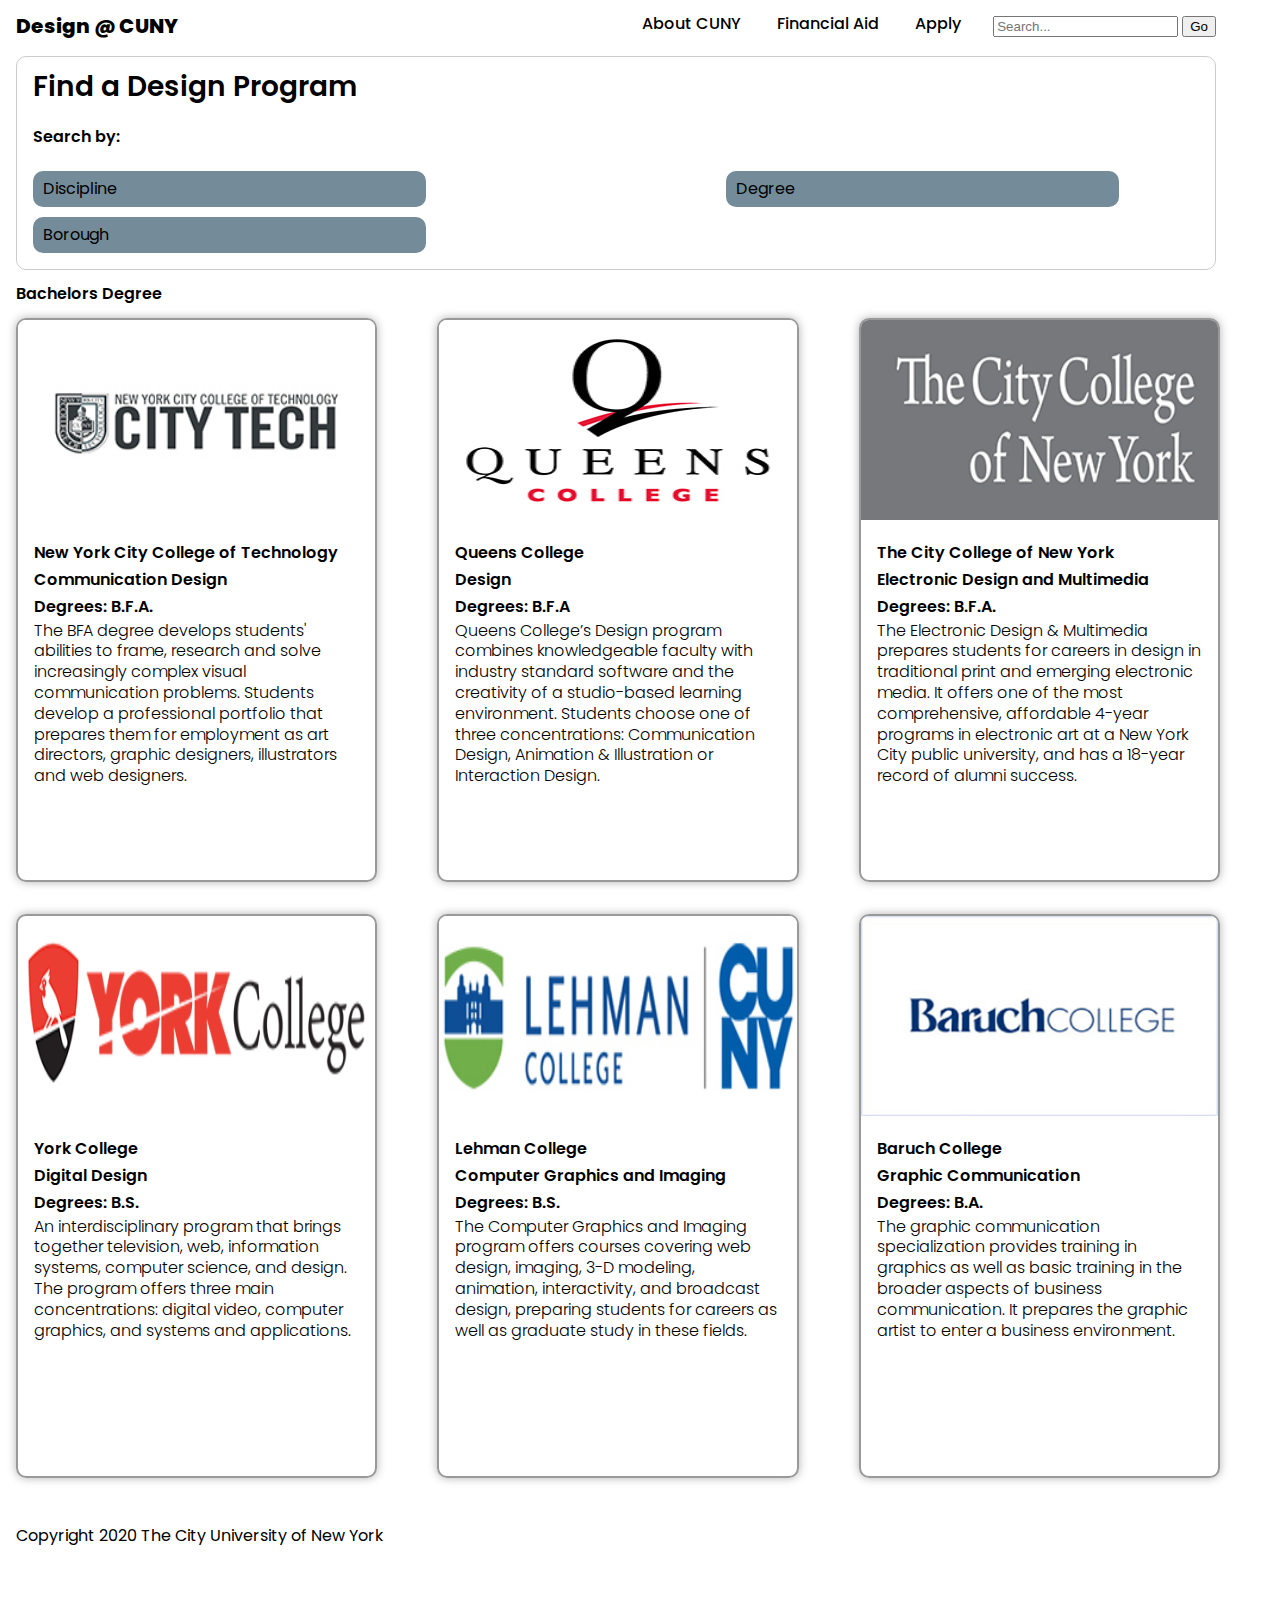
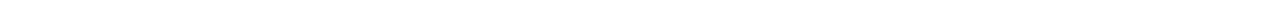
==== category/BachelorDegree.html @ 6fbddd31 "Add files via upload" ====
<!DOCTYPE html>
<html lang="en">
  <head>
    <meta charset="utf-8">
    <meta name="viewport" content="width=device-width, initial-scale=1.0">
    <title>Design @ CUNY</title>
    <link rel="stylesheet" href="reset.css">  
    <link rel="stylesheet" href="style.css">
    <link rel="preconnect" href="https://fonts.gstatic.com">
<link href="https://fonts.googleapis.com/css2?family=Poppins:wght@400;500;600;700;900&display=swap" rel="stylesheet">
    <script>
      function showMenu(){
        var menu = document.getElementById("menu");
        if  (menu.style.display==="none"){
             menu.style.display="block";
      } else {
      menu.style.display="none";
      }
      }
      </script>  
  </head>
  <body>
      <div id="wrapper">
        <header class="site-header">
          <h1>Design @ CUNY</h1>

          <nav class="top-nav">
              <button class="show-menu"><img src="images/menu.svg" alt="menu"></button>
              <div class="menu" id="menu">    
              <ul class="menubar">
              <li><a href="https://www.cuny.edu/about/">About CUNY</a></li>
              <li><a href="https://studentaid.gov/h/understand-aid/how-aid-works">Financial Aid</a></li>
              <li><a href="https://www.cuny.edu/admissions/apply-to-cuny/">Apply</a></li>
            </ul>
              <form action="" method="get">
                <input type="search" name="search" placeholder="Search...">
                <button>Go</button>  
              </form>
              </div>  
          </nav>
        </header>
        <div class="search-programs">
            <h2>Find a Design Program</h2>
            <h3>Search by:</h3>
            <ul class="main-menu">
            <li><a href="#">Discipline</a>
            <ul class="dropdown">
              <li><a href="DigitalDesign.html">Digital Design</a></li>
              <li><a href="Animation.html">Animaiton</a></li>
              <li><a href="Industrial.html">Industrial Design</a></li>
                 </ul>
                </li>    
            <li><a href="#">Degree</a>
            <ul class="dropdown">
                <li><a href="AssociateDegree.html">Associate</a></li>
                <li><a href="BachelorDegree.html">Bachelor</a></li>
                </ul>
                </li> 
            <li><a href="#">Borough</a>
            <ul class="dropdown">
                <li><a href="Brooklyn.html">Brooklyn</a></li>    
                <li><a href="bronx.html">Bronx</a></li>    
                <li><a href="Manhattan.html">Manhattan</a></li>    
                <li><a href="Queens.html">Queens</a></li>        
            </ul>
            </li>    
            </ul>    
        </div>
        <div class="Degree">
          <h3>Bachelors Degree</h3>
          </div>  
          
        <div class="programs">  
        <div class="card-link">
          <a href="http://www.citytech.cuny.edu/communication-design/communication-design-bfa.aspx">
            <div class="card">
               <img src="images/citytech_logo.jpg" alt="City Tech">
                <div class="card-body">
                  <h3>New York City College of Technology</h3>
                  <h2>Communication Design</h2>
                  <h4>Degrees: B.F.A.</h4>
                  <p>The BFA degree develops students' abilities to frame, research and solve increasingly complex visual communication problems. Students develop a professional portfolio that  prepares them for employment as art directors, graphic designers, illustrators and web designers.  </p>
                
                 </div>
              </div>
            </a>
            </div><!--- Card-link-->
        <div class="card-link">
          <a href="http://art.qc.cuny.edu/design-curriculum/">
            <div class="card">
               <img src="images/QC_logo.jpg" alt="Queens">
                <div class="card-body">
                  <h3>Queens College</h3>
                  <h2>Design</h2>
                  <h4>Degrees: B.F.A</h4>
                  <p>Queens College’s Design program combines knowledgeable faculty with industry standard software and the creativity of a studio-based learning environment. Students choose one of three concentrations: Communication Design, Animation & Illustration or Interaction Design.</p>
                
                 </div>
              </div>
            </a>
            </div><!--- Card-link-->
         <div class="card-link">
          <a href="https://edm.arts.ccny.cuny.edu/">
            <div class="card">
               <img src="images/citycollege.jpg" alt="City College">
                <div class="card-body">
                  <h3>The City College of New York</h3>
                  <h2>Electronic Design and Multimedia</h2>
                  <h4>Degrees: B.F.A.</h4>
                  <p>The Electronic Design & Multimedia prepares students for careers in design in traditional print and emerging electronic media. It offers one of the most comprehensive, affordable 4-year programs in electronic art at a New York City public university, and has a 18-year record of alumni success. </p>
                
                 </div>
              </div>
            </a>
            </div><!--- Card-link-->
         <div class="card-link">
          <a href="https://www.york.cuny.edu/produce-and-print/contents/bulletin/school-of-arts-and-sciences/performing-and-fine-arts/communications-technology-bs">
            <div class="card">
               <img src="images/york-college-logo.png" alt="York">
                <div class="card-body">
                  <h3>York College</h3>
                  <h2>Digital Design</h2>
                  <h4>Degrees: B.S.</h4>
                  <p>An interdisciplinary program that brings together television, web, information systems, computer science, and design. The program offers three main concentrations: digital video, computer graphics, and systems and applications. </p>
                
                 </div>
              </div>
            </a>
            </div><!--- Card-link-->          
           <div class="card-link">
          <a href="http://lehman.smartcatalogiq.com/en/2019-2021/Undergraduate-Bulletin/Academic-Departments-and-Programs/Art/Computer-Graphics-and-Imaging-B-S-58-Credit-Major">
            <div class="card">
               <img src="images/lehman.jpg" alt="Lehman">
                <div class="card-body">
                  <h3>Lehman College</h3>
                  <h2>Computer Graphics and Imaging</h2>
                  <h4>Degrees: B.S.</h4>
                  <p>The Computer Graphics and Imaging program offers courses covering web design, imaging, 3-D modeling, animation, interactivity, and broadcast design, preparing students for careers as well as graduate study in these fields.  </p>
                
                 </div>
              </div>
            </a>
            </div><!--- Card-link--> 
             <div class="card-link">
          <a href="https://www.baruch.cuny.edu/confluence/pages/viewpage.action?pageId=24052375#DepartmentofFineandPerformingArts-major">
            <div class="card">
               <img src="images/Baruch-College-Horizontal-Logo.jpg" alt="Baruch">
                <div class="card-body">
                  <h3>Baruch College</h3>
                  <h2>Graphic Communication</h2>
                  <h4>Degrees: B.A.</h4>
                  <p>The graphic communication specialization provides training in graphics as well as basic training in the broader aspects of business communication. It prepares the graphic artist to enter a business environment.  </p>
                
                 </div>
              </div>
            </a>
            </div><!--- Card-link--> 
          </div>  <!--- Programs -->
        <footer>Copyright 2020 The City University of New York</footer>

    </div><!--- #wrapper -->
  </body>
</html>
---- category/style.css ----
/* CSS Styles */

#wrapper{
    max-width:1200px;
    padding:1em;
}

.site-header {
font-family: 'Poppins', sans-serif;    
}

.site-header a{
text-decoration: none;
color:black;
    font-weight: 500;
}
p,h1,h2,h3,h4{
font-family: 'Poppins', sans-serif;
font-weight: 300;
margin-bottom: 1em;
}
h1,h2,h3,h4{
font-weight:600;  
}
.site-header h1{
font-weight: 800;
font-size: 125%;    

}


.site-header{
    display: flex;
    justify-content: space-between;
}

.menu{
 display: none;
}

.show-menu{
  background-color: transparent;
  border:none;  
}

.search-programs{
  min-height: 8em;
  border:solid 1px #ccc;
  border-radius: 10px;
  padding: 1em;    
  margin-bottom: 1em;    
}

.search-programs h2{
font-size: 175%;

}
.main-menu{   
display: flex;
flex-wrap:wrap; 
list-style: none;
padding:0;
justify-content: space-between;    
}
.main-menu li{
flex:0 0 32%;
  font-family: 'Poppins', sans-serif;    
  background-color: #748b99;
  margin-right: 5em;
  padding: 10px;
  border-radius:10px;
margin-top: 10px;    
}

.main-menu li a:hover{
color: white;
}

.dropdown {
    background-color: #fff;
    padding: 0;
    position: absolute;
    display: none;
}
.dropdown li{
    background-color: #ccc;
    display: block;
    border:solid 1px #fff;
    border-radius: 0px;
    margin:0;
    width:150px; 
}

.dropdown li:hover {
background-color:#ffcccb; 
}

.main-menu li:hover .dropdown{
    display:block;
}

.main-menu a{
text-decoration: none;
color: #000;
}

.hero-banner{
  min-height: 12em;
    background-color: #828282;
    padding:1em;
    margin-bottom: 1em;

}

.events img{
  width: 100%;
}

.card-link a{
  color: black;
  text-decoration: none;    
}

.card{
    border: solid 2px #999;
    border-radius: 10px;
    overflow: hidden;
    width:20rem;
    height: 35rem;
box-shadow: 0 0 10px 0 rgba(0, 0, 0, 0.3);
  transition: box-shadow 700ms;
} 

.card:hover {
  box-shadow: 0 10px 50px 0 rgba(0, 0, 0, 0.5);
}

.card:hover{
    transform: translate(0px, -5px);
}
/* I know there's duplicates but for some reason if I close one out it messes up the whole card*/

.card-body{
padding: 1em;
    font-family: 'Poppins', sans-serif;
    line-height: 1.3em;
}

.card h2, .card h3, .card h4{
margin: 0;
    line-height: 1.7em;
}

.card img{    
width:100%;
height: 200px;    
}

.programs{
 display: grid;
    grid-template-columns: repeat( auto-fill, minmax(320px, 1fr));
    grid-template-rows: auto auto;  
    grid-column-gap: 4rem;
    grid-row-gap: 2rem;
    
}

footer{
font-family: 'Poppins', sans-serif;
margin:50px 0px;    
}
@media (min-width:768px){
    
    .show-menu{
     display: none;   
    }
    .menu{
    display: flex;    
    }
    .menu li{
    display: inline;
    margin-right:2em;    
    }
    .layout{
    display: grid;
        grid-template-columns: 2fr 1fr;
        grid-column-gap: 1em; 
    }
    .card{
    width: 100%;
    } 

}
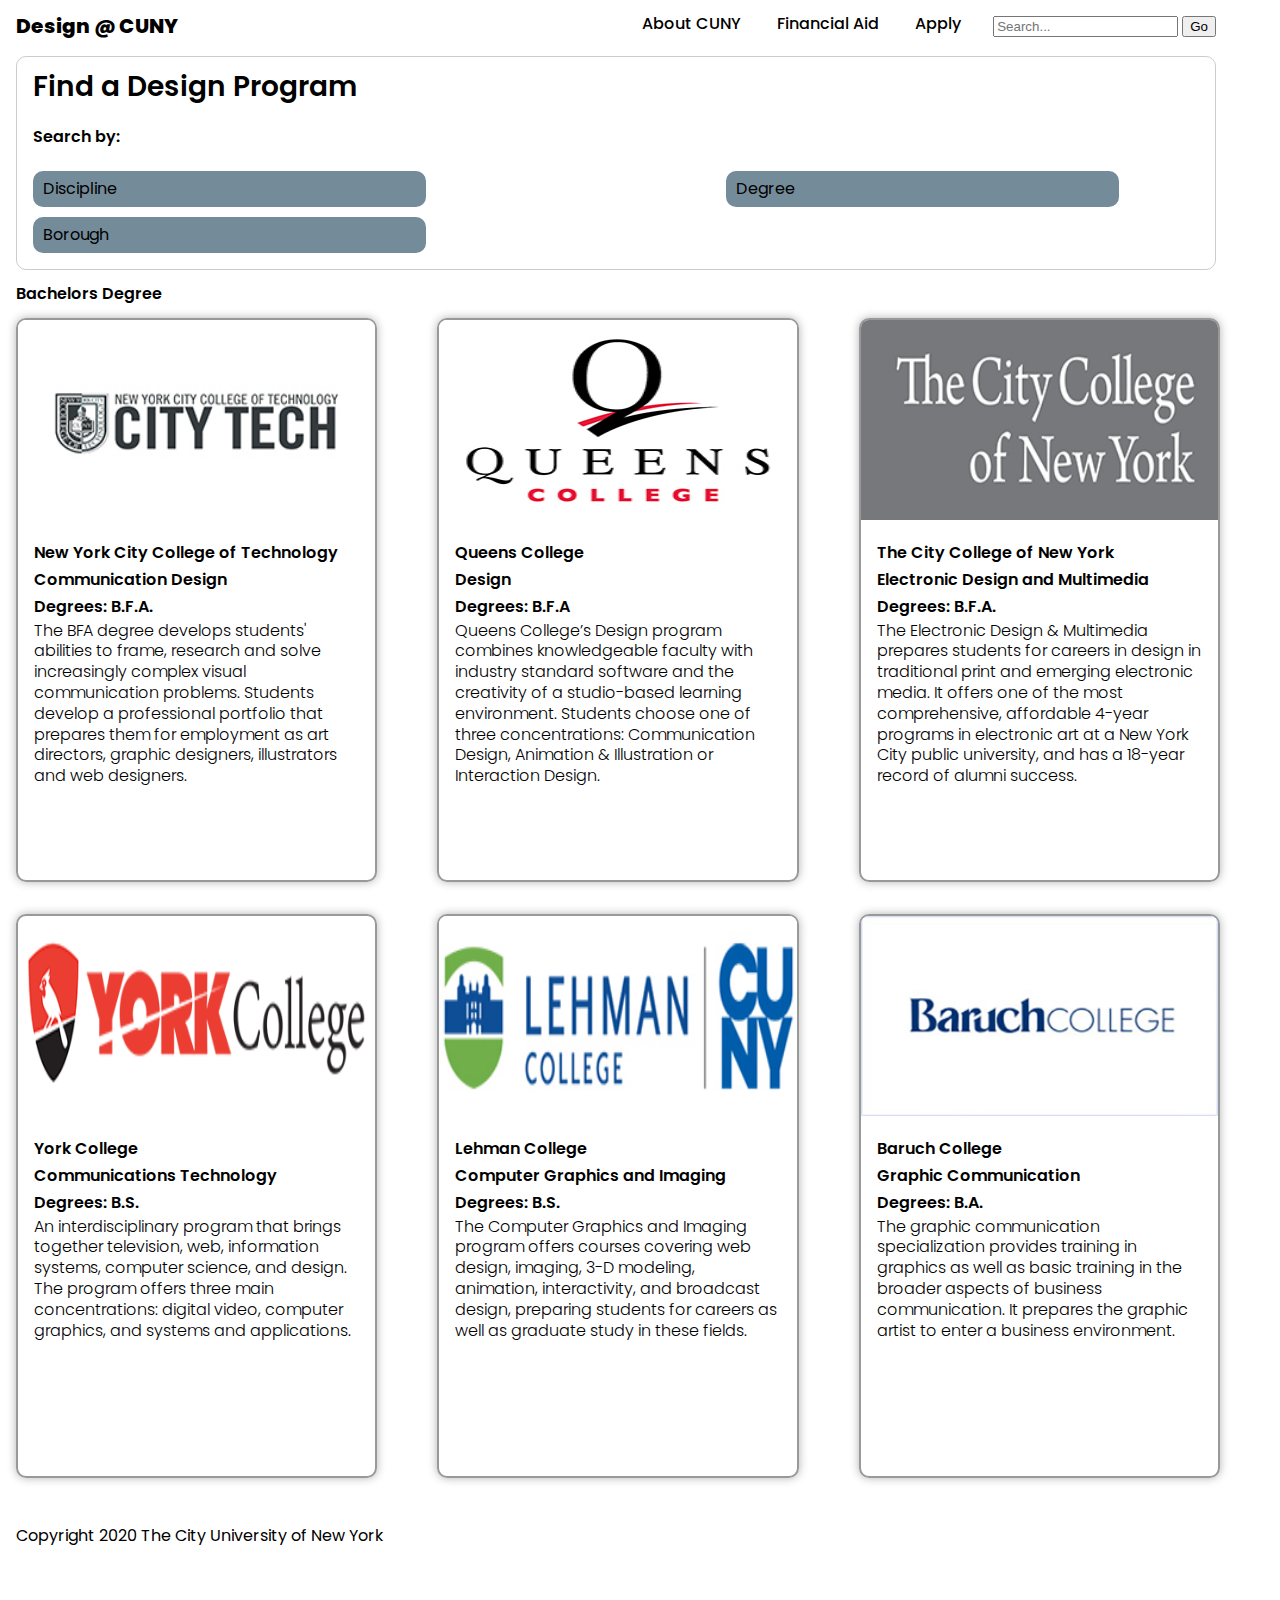
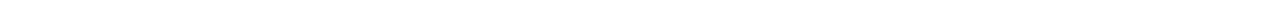
==== commit ebb14bef: "Add files via upload" ====
--- a/category/BachelorDegree.html
+++ b/category/BachelorDegree.html
@@ -119,7 +119,7 @@
                <img src="images/york-college-logo.png" alt="York">
                 <div class="card-body">
                   <h3>York College</h3>
-                  <h2>Digital Design</h2>
+                  <h2>Communications Technology</h2>
                   <h4>Degrees: B.S.</h4>
                   <p>An interdisciplinary program that brings together television, web, information systems, computer science, and design. The program offers three main concentrations: digital video, computer graphics, and systems and applications. </p>
                 
